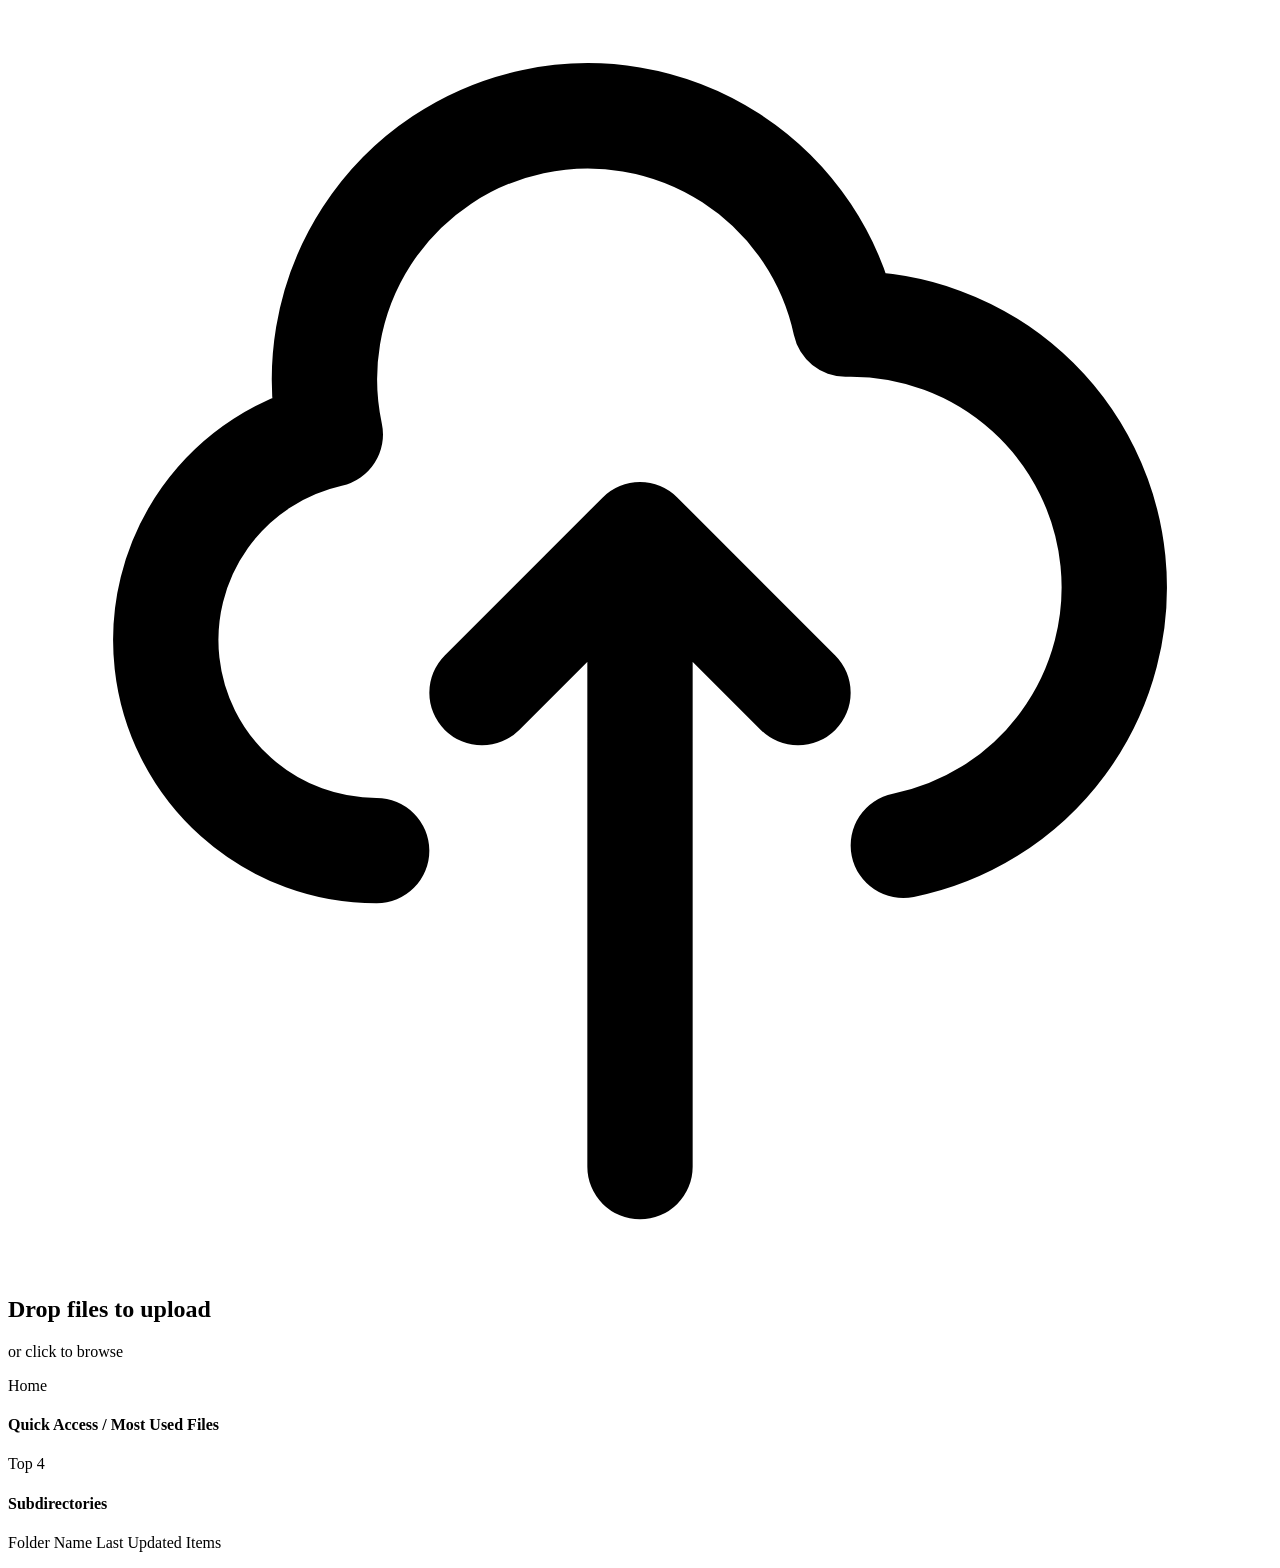
==== src/main/resources/static/files.html @ b6bf1e89 "feature: File upload Alpha." ====
<!DOCTYPE html>
<html lang="en">

<head>
    <meta charset="UTF-8">
    <meta name="viewport" content="width=device-width, initial-scale=1.0">
    <title>Minimal Desktop</title>
    <link rel="stylesheet" href="/css/files.css">
    <link rel="shortcut icon" href="/favicon/files.png" type="image/x-icon">
</head>

<body>

    <main class="app-container">

        <section id="drop-zone" class="upload-area">
            <div class="upload-content">
                <svg class="upload-icon" fill="none" stroke="currentColor" viewBox="0 0 24 24"
                    xmlns="http://www.w3.org/2000/svg">
                    <path stroke-linecap="round" stroke-linejoin="round" stroke-width="2"
                        d="M7 16a4 4 0 01-.88-7.903A5 5 0 1115.9 6L16 6a5 5 0 011 9.9M15 13l-3-3m0 0l-3 3m3-3v12">
                    </path>
                </svg>
                <h2>Drop files to upload</h2>
                <p>or click to browse</p>
                <input type="file" id="file-input" multiple hidden>
                <div id="progress-bar-container">
                    <div id="progress-bar"></div>
                </div>
            </div>
        </section>

        <section class="browser-window">

            <div class="browser-header">
                <div class="breadcrumb">
                    <span class="root">Home</span>
                </div>
            </div>

            <div class="folder-grid-area">
                <div class="section-header">
                    <h4 class="section-label">Quick Access / Most Used Files</h4>
                    <span class="badge">Top 4</span>
                </div>
                <div id="file-grid" class="grid-container">
                </div>
            </div>

            <div class="file-list-area">
                <h4 class="section-label">Subdirectories</h4>
                <div class="list-header">
                    <span>Folder Name</span>
                    <span>Last Updated</span>
                    <span>Items</span>
                </div>
                <div class="scroll-viewport">
                    <ul id="folder-list">
                    </ul>
                </div>
            </div>

        </section>

    </main>

    <script src="/js/files.js"></script>
</body>

</html>
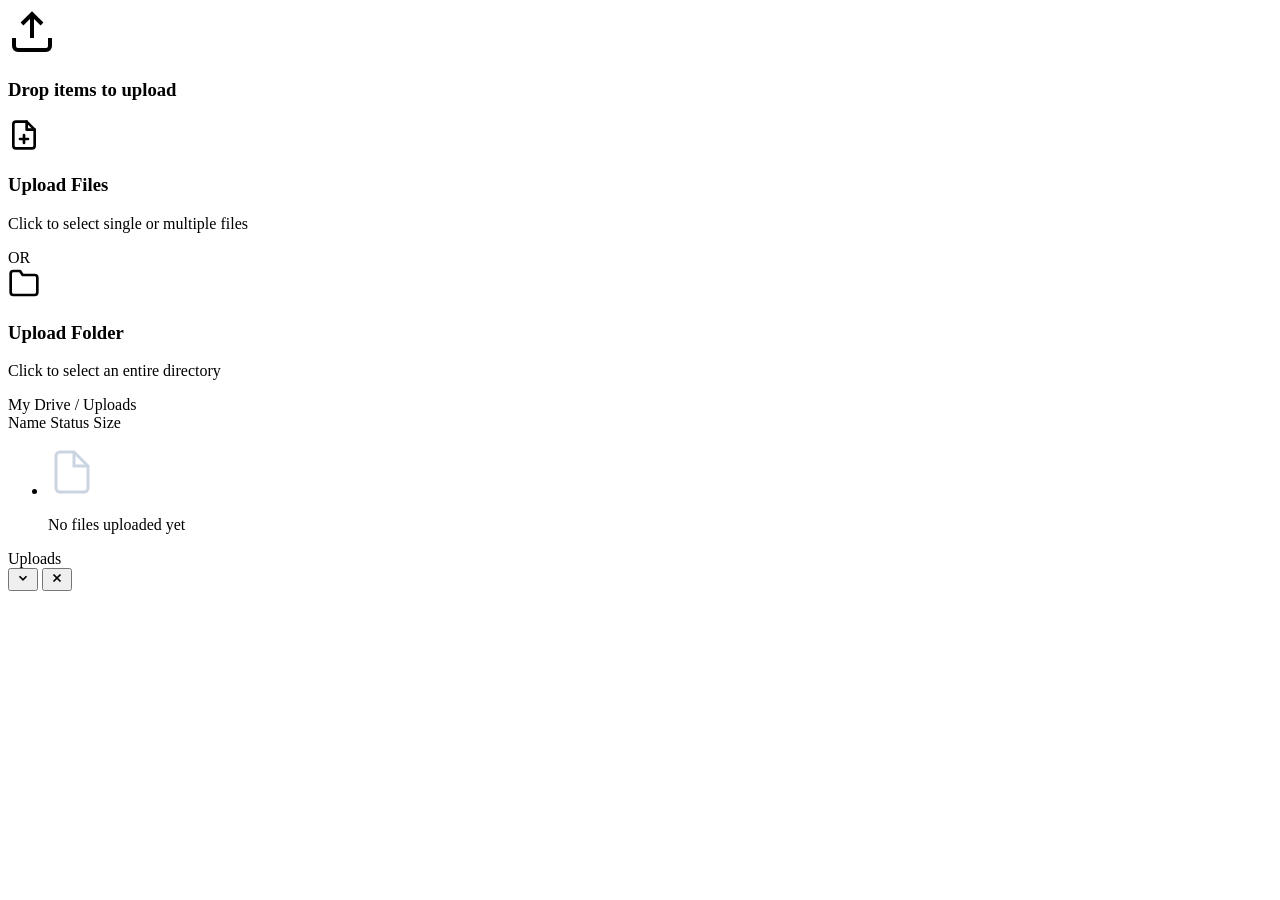
==== commit 56b62b53: "created registration without prf." ====
--- a/src/main/resources/static/files.html
+++ b/src/main/resources/static/files.html
@@ -1,70 +1,98 @@
 <!DOCTYPE html>
 <html lang="en">
-
 <head>
     <meta charset="UTF-8">
     <meta name="viewport" content="width=device-width, initial-scale=1.0">
-    <title>Minimal Desktop</title>
+    <title>Drive Upload</title>
     <link rel="stylesheet" href="/css/files.css">
     <link rel="shortcut icon" href="/favicon/files.png" type="image/x-icon">
 </head>
-
 <body>
 
     <main class="app-container">
-
-        <section id="drop-zone" class="upload-area">
-            <div class="upload-content">
-                <svg class="upload-icon" fill="none" stroke="currentColor" viewBox="0 0 24 24"
-                    xmlns="http://www.w3.org/2000/svg">
-                    <path stroke-linecap="round" stroke-linejoin="round" stroke-width="2"
-                        d="M7 16a4 4 0 01-.88-7.903A5 5 0 1115.9 6L16 6a5 5 0 011 9.9M15 13l-3-3m0 0l-3 3m3-3v12">
-                    </path>
-                </svg>
-                <h2>Drop files to upload</h2>
-                <p>or click to browse</p>
-                <input type="file" id="file-input" multiple hidden>
-                <div id="progress-bar-container">
-                    <div id="progress-bar"></div>
-                </div>
-            </div>
-        </section>
-
-        <section class="browser-window">
-
-            <div class="browser-header">
-                <div class="breadcrumb">
-                    <span class="root">Home</span>
+        
+        <section id="drop-zone" class="drop-zone-container">
+            <div class="drop-message-overlay">
+                <div class="overlay-content">
+                    <svg width="48" height="48" viewBox="0 0 24 24" fill="none" stroke="currentColor" stroke-width="2"><path d="M21 15v4a2 2 0 0 1-2 2H5a2 2 0 0 1-2-2v-4"/><polyline points="17 8 12 3 7 8"/><line x1="12" y1="3" x2="12" y2="15"/></svg>
+                    <h3>Drop items to upload</h3>
                 </div>
             </div>
 
-            <div class="folder-grid-area">
-                <div class="section-header">
-                    <h4 class="section-label">Quick Access / Most Used Files</h4>
-                    <span class="badge">Top 4</span>
-                </div>
-                <div id="file-grid" class="grid-container">
+            <div id="trigger-file" class="zone-half file-zone">
+                <div class="zone-content">
+                    <div class="zone-icon">
+                        <svg width="32" height="32" viewBox="0 0 24 24" fill="none" stroke="currentColor" stroke-width="2" stroke-linecap="round" stroke-linejoin="round"><path d="M14 2H6a2 2 0 0 0-2 2v16a2 2 0 0 0 2 2h12a2 2 0 0 0 2-2V8z"/><polyline points="14 2 14 8 20 8"/><line x1="12" y1="18" x2="12" y2="12"/><line x1="9" y1="15" x2="15" y2="15"/></svg>
+                    </div>
+                    <h3>Upload Files</h3>
+                    <p>Click to select single or multiple files</p>
                 </div>
             </div>
 
-            <div class="file-list-area">
-                <h4 class="section-label">Subdirectories</h4>
-                <div class="list-header">
-                    <span>Folder Name</span>
-                    <span>Last Updated</span>
-                    <span>Items</span>
-                </div>
-                <div class="scroll-viewport">
-                    <ul id="folder-list">
-                    </ul>
+            <div class="zone-divider">
+                <span>OR</span>
+            </div>
+
+            <div id="trigger-folder" class="zone-half folder-zone">
+                <div class="zone-content">
+                    <div class="zone-icon">
+                        <svg width="32" height="32" viewBox="0 0 24 24" fill="none" stroke="currentColor" stroke-width="2" stroke-linecap="round" stroke-linejoin="round"><path d="M22 19a2 2 0 0 1-2 2H4a2 2 0 0 1-2-2V5a2 2 0 0 1 2-2h5l2 3h9a2 2 0 0 1 2 2z"/></svg>
+                    </div>
+                    <h3>Upload Folder</h3>
+                    <p>Click to select an entire directory</p>
                 </div>
             </div>
 
+            <input type="file" id="file-input" multiple hidden>
+            <input type="file" id="folder-input" webkitdirectory directory multiple hidden>
+        </section>
+
+
+        <section class="browser-window">
+            <div class="browser-header">
+                <div class="breadcrumb">
+                    <span class="root">My Drive</span>
+                    <span class="separator">/</span>
+                    <span class="current">Uploads</span>
+                </div>
+            </div>
+
+            <div class="file-list-header">
+                <span class="col-name">Name</span>
+                <span class="col-status">Status</span>
+                <span class="col-size">Size</span>
+            </div>
+
+            <div class="scroll-viewport">
+                <ul id="file-list" class="file-list">
+                    <li class="empty-state">
+                        <svg width="48" height="48" viewBox="0 0 24 24" fill="none" stroke="#cbd5e1" stroke-width="1.5"><path d="M13 2H6a2 2 0 0 0-2 2v16a2 2 0 0 0 2 2h12a2 2 0 0 0 2-2V9z"/><polyline points="13 2 13 9 20 9"/></svg>
+                        <p>No files uploaded yet</p>
+                    </li>
+                </ul>
+            </div>
         </section>
 
     </main>
 
-    <script src="/js/files.js"></script>
+
+    <div id="upload-widget" class="upload-widget hidden">
+        <div class="widget-header" id="widget-header">
+            <span id="widget-title">Uploads</span>
+            <div class="widget-controls">
+                <button id="widget-toggle-btn" class="control-btn" aria-label="Minimize">
+                    <svg width="14" height="14" viewBox="0 0 24 24" fill="none" stroke="currentColor" stroke-width="3"><polyline points="6 9 12 15 18 9"></polyline></svg>
+                </button>
+                <button id="widget-close-btn" class="control-btn" aria-label="Close">
+                    <svg width="14" height="14" viewBox="0 0 24 24" fill="none" stroke="currentColor" stroke-width="3"><line x1="18" y1="6" x2="6" y2="18"></line><line x1="6" y1="6" x2="18" y2="18"></line></svg>
+                </button>
+            </div>
+        </div>
+        
+        <div id="widget-body" class="widget-body">
+            </div>
+    </div>
+
+    <script type="module" src="/js/files.js"></script>
 </body>
-
 </html>
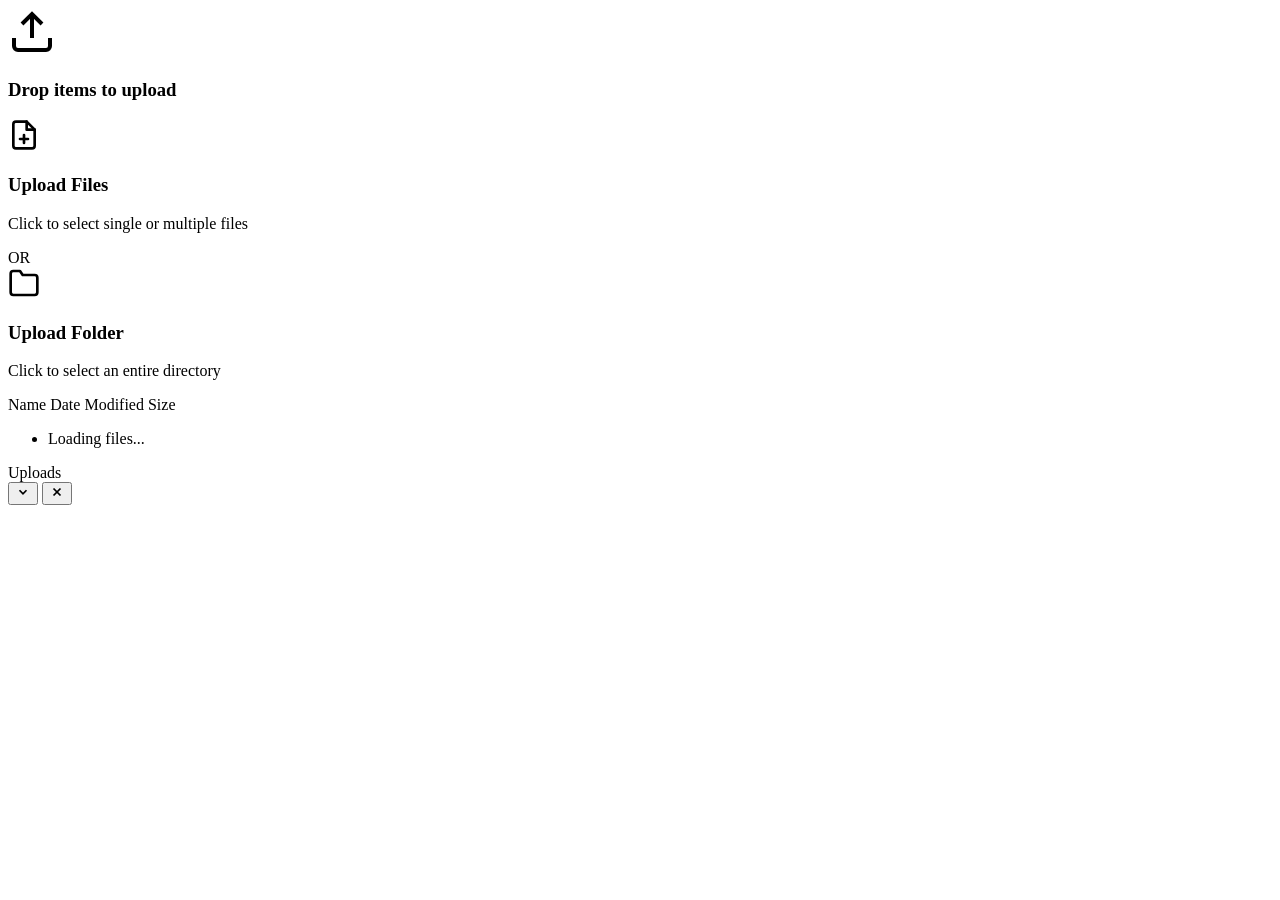
==== commit aaf71160: "squashing bugs." ====
--- a/src/main/resources/static/files.html
+++ b/src/main/resources/static/files.html
@@ -50,31 +50,25 @@
 
         <section class="browser-window">
             <div class="browser-header">
-                <div class="breadcrumb">
-                    <span class="root">My Drive</span>
-                    <span class="separator">/</span>
-                    <span class="current">Uploads</span>
-                </div>
+                <ul id="breadcrumbs" class="breadcrumb">
+                    </ul>
             </div>
 
             <div class="file-list-header">
                 <span class="col-name">Name</span>
-                <span class="col-status">Status</span>
-                <span class="col-size">Size</span>
+                <span class="col-date">Date Modified</span> <span class="col-size">Size</span>
             </div>
 
             <div class="scroll-viewport">
                 <ul id="file-list" class="file-list">
                     <li class="empty-state">
-                        <svg width="48" height="48" viewBox="0 0 24 24" fill="none" stroke="#cbd5e1" stroke-width="1.5"><path d="M13 2H6a2 2 0 0 0-2 2v16a2 2 0 0 0 2 2h12a2 2 0 0 0 2-2V9z"/><polyline points="13 2 13 9 20 9"/></svg>
-                        <p>No files uploaded yet</p>
+                        <div class="spinner"></div> <p>Loading files...</p>
                     </li>
                 </ul>
             </div>
         </section>
 
     </main>
-
 
     <div id="upload-widget" class="upload-widget hidden">
         <div class="widget-header" id="widget-header">
@@ -89,8 +83,7 @@
             </div>
         </div>
         
-        <div id="widget-body" class="widget-body">
-            </div>
+        <div id="widget-body" class="widget-body"></div>
     </div>
 
     <script type="module" src="/js/files.js"></script>
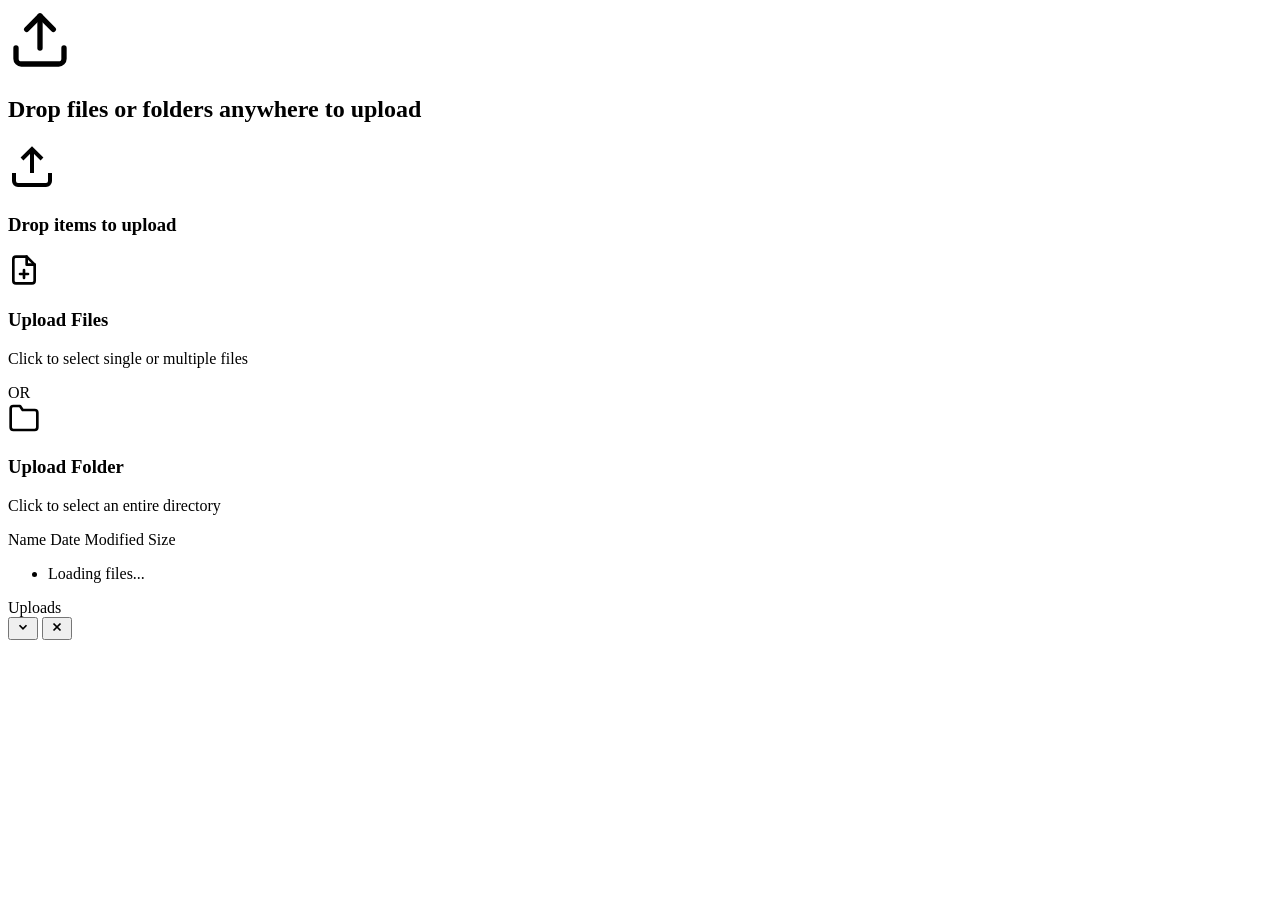
==== commit eebba3ce: "feature: Download / View Files." ====
--- a/src/main/resources/static/files.html
+++ b/src/main/resources/static/files.html
@@ -3,12 +3,21 @@
 <head>
     <meta charset="UTF-8">
     <meta name="viewport" content="width=device-width, initial-scale=1.0">
-    <title>Drive Upload</title>
+    <title>Personal Drive</title>
     <link rel="stylesheet" href="/css/files.css">
     <link rel="shortcut icon" href="/favicon/files.png" type="image/x-icon">
 </head>
 <body>
-
+    <div id="fullscreen-drop-overlay" class="fullscreen-drop-overlay">
+        <div class="overlay-content">
+            <svg width="64" height="64" viewBox="0 0 24 24" fill="none" stroke="currentColor" stroke-width="2" stroke-linecap="round" stroke-linejoin="round">
+                <path d="M21 15v4a2 2 0 0 1-2 2H5a2 2 0 0 1-2-2v-4"/>
+                <polyline points="17 8 12 3 7 8"/>
+                <line x1="12" y1="3" x2="12" y2="15"/>
+            </svg>
+            <h2>Drop files or folders anywhere to upload</h2>
+        </div>
+    </div>
     <main class="app-container">
         
         <section id="drop-zone" class="drop-zone-container">
@@ -47,7 +56,6 @@
             <input type="file" id="folder-input" webkitdirectory directory multiple hidden>
         </section>
 
-
         <section class="browser-window">
             <div class="browser-header">
                 <ul id="breadcrumbs" class="breadcrumb">
@@ -55,14 +63,17 @@
             </div>
 
             <div class="file-list-header">
+                <span class="col-icon"></span> 
                 <span class="col-name">Name</span>
-                <span class="col-date">Date Modified</span> <span class="col-size">Size</span>
+                <span class="col-date">Date Modified</span> 
+                <span class="col-size">Size</span>
             </div>
 
             <div class="scroll-viewport">
                 <ul id="file-list" class="file-list">
                     <li class="empty-state">
-                        <div class="spinner"></div> <p>Loading files...</p>
+                        <div class="spinner"></div> 
+                        <p>Loading files...</p>
                     </li>
                 </ul>
             </div>
@@ -75,7 +86,7 @@
             <span id="widget-title">Uploads</span>
             <div class="widget-controls">
                 <button id="widget-toggle-btn" class="control-btn" aria-label="Minimize">
-                    <svg width="14" height="14" viewBox="0 0 24 24" fill="none" stroke="currentColor" stroke-width="3"><polyline points="6 9 12 15 18 9"></polyline></svg>
+                    <svg class="widget-toggle-icon" width="14" height="14" viewBox="0 0 24 24" fill="none" stroke="currentColor" stroke-width="3"><polyline points="6 9 12 15 18 9"></polyline></svg>
                 </button>
                 <button id="widget-close-btn" class="control-btn" aria-label="Close">
                     <svg width="14" height="14" viewBox="0 0 24 24" fill="none" stroke="currentColor" stroke-width="3"><line x1="18" y1="6" x2="6" y2="18"></line><line x1="6" y1="6" x2="18" y2="18"></line></svg>
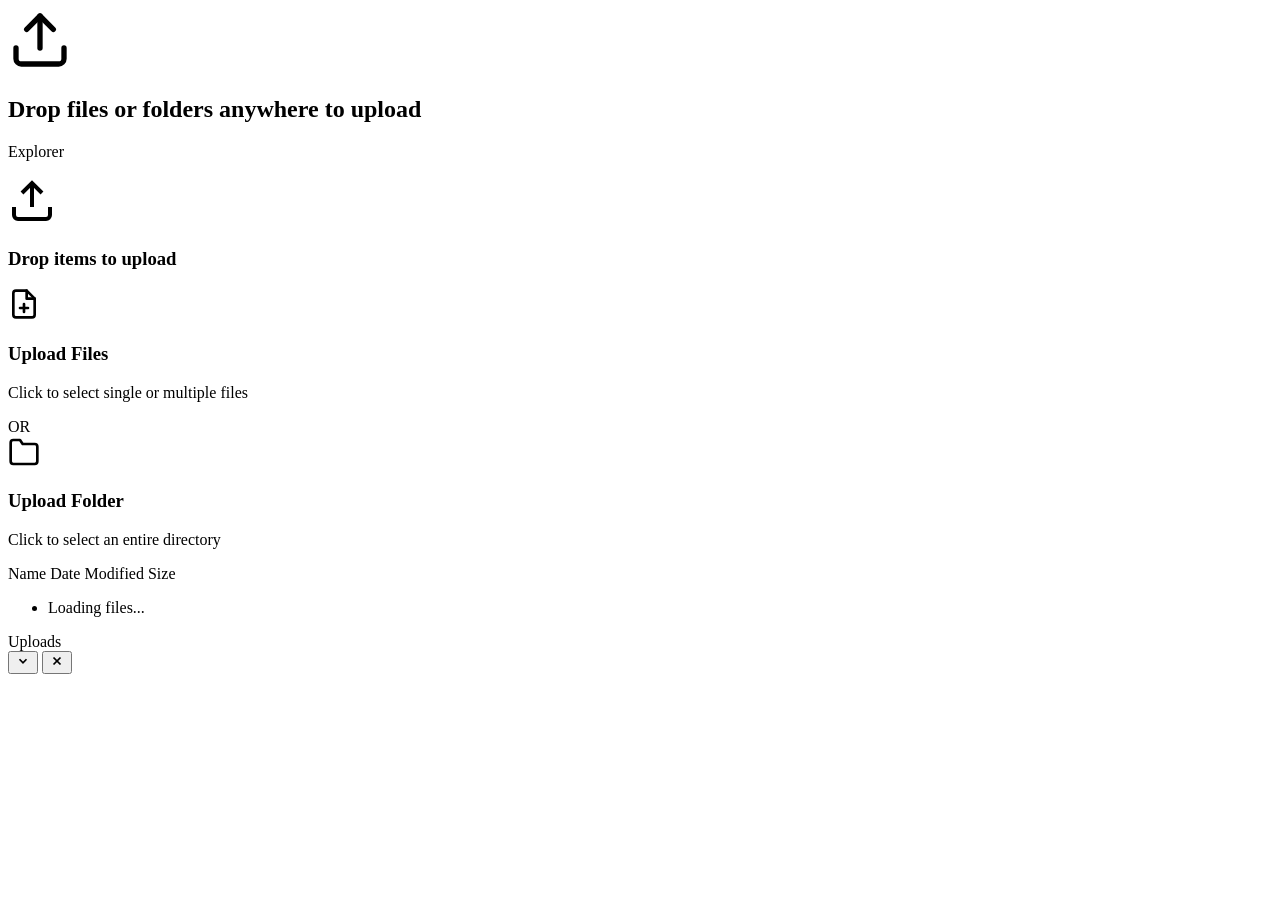
==== commit 3fe45831: "feature: Sidebar Explorer" ====
--- a/src/main/resources/static/files.html
+++ b/src/main/resources/static/files.html
@@ -1,5 +1,6 @@
 <!DOCTYPE html>
 <html lang="en">
+
 <head>
     <meta charset="UTF-8">
     <meta name="viewport" content="width=device-width, initial-scale=1.0">
@@ -7,78 +8,103 @@
     <link rel="stylesheet" href="/css/files.css">
     <link rel="shortcut icon" href="/favicon/files.png" type="image/x-icon">
 </head>
+
 <body>
     <div id="fullscreen-drop-overlay" class="fullscreen-drop-overlay">
         <div class="overlay-content">
-            <svg width="64" height="64" viewBox="0 0 24 24" fill="none" stroke="currentColor" stroke-width="2" stroke-linecap="round" stroke-linejoin="round">
-                <path d="M21 15v4a2 2 0 0 1-2 2H5a2 2 0 0 1-2-2v-4"/>
-                <polyline points="17 8 12 3 7 8"/>
-                <line x1="12" y1="3" x2="12" y2="15"/>
+            <svg width="64" height="64" viewBox="0 0 24 24" fill="none" stroke="currentColor" stroke-width="2"
+                stroke-linecap="round" stroke-linejoin="round">
+                <path d="M21 15v4a2 2 0 0 1-2 2H5a2 2 0 0 1-2-2v-4" />
+                <polyline points="17 8 12 3 7 8" />
+                <line x1="12" y1="3" x2="12" y2="15" />
             </svg>
             <h2>Drop files or folders anywhere to upload</h2>
         </div>
     </div>
     <main class="app-container">
-        
-        <section id="drop-zone" class="drop-zone-container">
-            <div class="drop-message-overlay">
-                <div class="overlay-content">
-                    <svg width="48" height="48" viewBox="0 0 24 24" fill="none" stroke="currentColor" stroke-width="2"><path d="M21 15v4a2 2 0 0 1-2 2H5a2 2 0 0 1-2-2v-4"/><polyline points="17 8 12 3 7 8"/><line x1="12" y1="3" x2="12" y2="15"/></svg>
-                    <h3>Drop items to upload</h3>
-                </div>
-            </div>
-
-            <div id="trigger-file" class="zone-half file-zone">
-                <div class="zone-content">
-                    <div class="zone-icon">
-                        <svg width="32" height="32" viewBox="0 0 24 24" fill="none" stroke="currentColor" stroke-width="2" stroke-linecap="round" stroke-linejoin="round"><path d="M14 2H6a2 2 0 0 0-2 2v16a2 2 0 0 0 2 2h12a2 2 0 0 0 2-2V8z"/><polyline points="14 2 14 8 20 8"/><line x1="12" y1="18" x2="12" y2="12"/><line x1="9" y1="15" x2="15" y2="15"/></svg>
-                    </div>
-                    <h3>Upload Files</h3>
-                    <p>Click to select single or multiple files</p>
-                </div>
-            </div>
-
-            <div class="zone-divider">
-                <span>OR</span>
-            </div>
-
-            <div id="trigger-folder" class="zone-half folder-zone">
-                <div class="zone-content">
-                    <div class="zone-icon">
-                        <svg width="32" height="32" viewBox="0 0 24 24" fill="none" stroke="currentColor" stroke-width="2" stroke-linecap="round" stroke-linejoin="round"><path d="M22 19a2 2 0 0 1-2 2H4a2 2 0 0 1-2-2V5a2 2 0 0 1 2-2h5l2 3h9a2 2 0 0 1 2 2z"/></svg>
-                    </div>
-                    <h3>Upload Folder</h3>
-                    <p>Click to select an entire directory</p>
-                </div>
-            </div>
-
-            <input type="file" id="file-input" multiple hidden>
-            <input type="file" id="folder-input" webkitdirectory directory multiple hidden>
-        </section>
-
-        <section class="browser-window">
-            <div class="browser-header">
-                <ul id="breadcrumbs" class="breadcrumb">
-                    </ul>
-            </div>
-
-            <div class="file-list-header">
-                <span class="col-icon"></span> 
-                <span class="col-name">Name</span>
-                <span class="col-date">Date Modified</span> 
-                <span class="col-size">Size</span>
-            </div>
-
-            <div class="scroll-viewport">
-                <ul id="file-list" class="file-list">
-                    <li class="empty-state">
-                        <div class="spinner"></div> 
-                        <p>Loading files...</p>
-                    </li>
+        <aside class="sidebar">
+            <div class="sidebar-header">Explorer</div>
+            <div class="sidebar-content scroll-viewport">
+                <ul id="sidebar-tree" class="vs-tree">
                 </ul>
             </div>
-        </section>
+        </aside>
 
+        <div class="main-content">
+
+            <section id="drop-zone" class="drop-zone-container">
+                <div class="drop-message-overlay">
+                    <div class="overlay-content">
+                        <svg width="48" height="48" viewBox="0 0 24 24" fill="none" stroke="currentColor"
+                            stroke-width="2">
+                            <path d="M21 15v4a2 2 0 0 1-2 2H5a2 2 0 0 1-2-2v-4" />
+                            <polyline points="17 8 12 3 7 8" />
+                            <line x1="12" y1="3" x2="12" y2="15" />
+                        </svg>
+                        <h3>Drop items to upload</h3>
+                    </div>
+                </div>
+
+                <div id="trigger-file" class="zone-half file-zone">
+                    <div class="zone-content">
+                        <div class="zone-icon">
+                            <svg width="32" height="32" viewBox="0 0 24 24" fill="none" stroke="currentColor"
+                                stroke-width="2" stroke-linecap="round" stroke-linejoin="round">
+                                <path d="M14 2H6a2 2 0 0 0-2 2v16a2 2 0 0 0 2 2h12a2 2 0 0 0 2-2V8z" />
+                                <polyline points="14 2 14 8 20 8" />
+                                <line x1="12" y1="18" x2="12" y2="12" />
+                                <line x1="9" y1="15" x2="15" y2="15" />
+                            </svg>
+                        </div>
+                        <h3>Upload Files</h3>
+                        <p>Click to select single or multiple files</p>
+                    </div>
+                </div>
+
+                <div class="zone-divider">
+                    <span>OR</span>
+                </div>
+
+                <div id="trigger-folder" class="zone-half folder-zone">
+                    <div class="zone-content">
+                        <div class="zone-icon">
+                            <svg width="32" height="32" viewBox="0 0 24 24" fill="none" stroke="currentColor"
+                                stroke-width="2" stroke-linecap="round" stroke-linejoin="round">
+                                <path d="M22 19a2 2 0 0 1-2 2H4a2 2 0 0 1-2-2V5a2 2 0 0 1 2-2h5l2 3h9a2 2 0 0 1 2 2z" />
+                            </svg>
+                        </div>
+                        <h3>Upload Folder</h3>
+                        <p>Click to select an entire directory</p>
+                    </div>
+                </div>
+
+                <input type="file" id="file-input" multiple hidden>
+                <input type="file" id="folder-input" webkitdirectory directory multiple hidden>
+            </section>
+
+            <section class="browser-window">
+                <div class="browser-header">
+                    <ul id="breadcrumbs" class="breadcrumb">
+                    </ul>
+                </div>
+
+                <div class="file-list-header">
+                    <span class="col-icon"></span>
+                    <span class="col-name">Name</span>
+                    <span class="col-date">Date Modified</span>
+                    <span class="col-size">Size</span>
+                </div>
+
+                <div class="scroll-viewport">
+                    <ul id="file-list" class="file-list">
+                        <li class="empty-state">
+                            <div class="spinner"></div>
+                            <p>Loading files...</p>
+                        </li>
+                    </ul>
+                </div>
+            </section>
+        </div>
     </main>
 
     <div id="upload-widget" class="upload-widget hidden">
@@ -86,17 +112,24 @@
             <span id="widget-title">Uploads</span>
             <div class="widget-controls">
                 <button id="widget-toggle-btn" class="control-btn" aria-label="Minimize">
-                    <svg class="widget-toggle-icon" width="14" height="14" viewBox="0 0 24 24" fill="none" stroke="currentColor" stroke-width="3"><polyline points="6 9 12 15 18 9"></polyline></svg>
+                    <svg class="widget-toggle-icon" width="14" height="14" viewBox="0 0 24 24" fill="none"
+                        stroke="currentColor" stroke-width="3">
+                        <polyline points="6 9 12 15 18 9"></polyline>
+                    </svg>
                 </button>
                 <button id="widget-close-btn" class="control-btn" aria-label="Close">
-                    <svg width="14" height="14" viewBox="0 0 24 24" fill="none" stroke="currentColor" stroke-width="3"><line x1="18" y1="6" x2="6" y2="18"></line><line x1="6" y1="6" x2="18" y2="18"></line></svg>
+                    <svg width="14" height="14" viewBox="0 0 24 24" fill="none" stroke="currentColor" stroke-width="3">
+                        <line x1="18" y1="6" x2="6" y2="18"></line>
+                        <line x1="6" y1="6" x2="18" y2="18"></line>
+                    </svg>
                 </button>
             </div>
         </div>
-        
+
         <div id="widget-body" class="widget-body"></div>
     </div>
 
     <script type="module" src="/js/files.js"></script>
 </body>
+
 </html>
